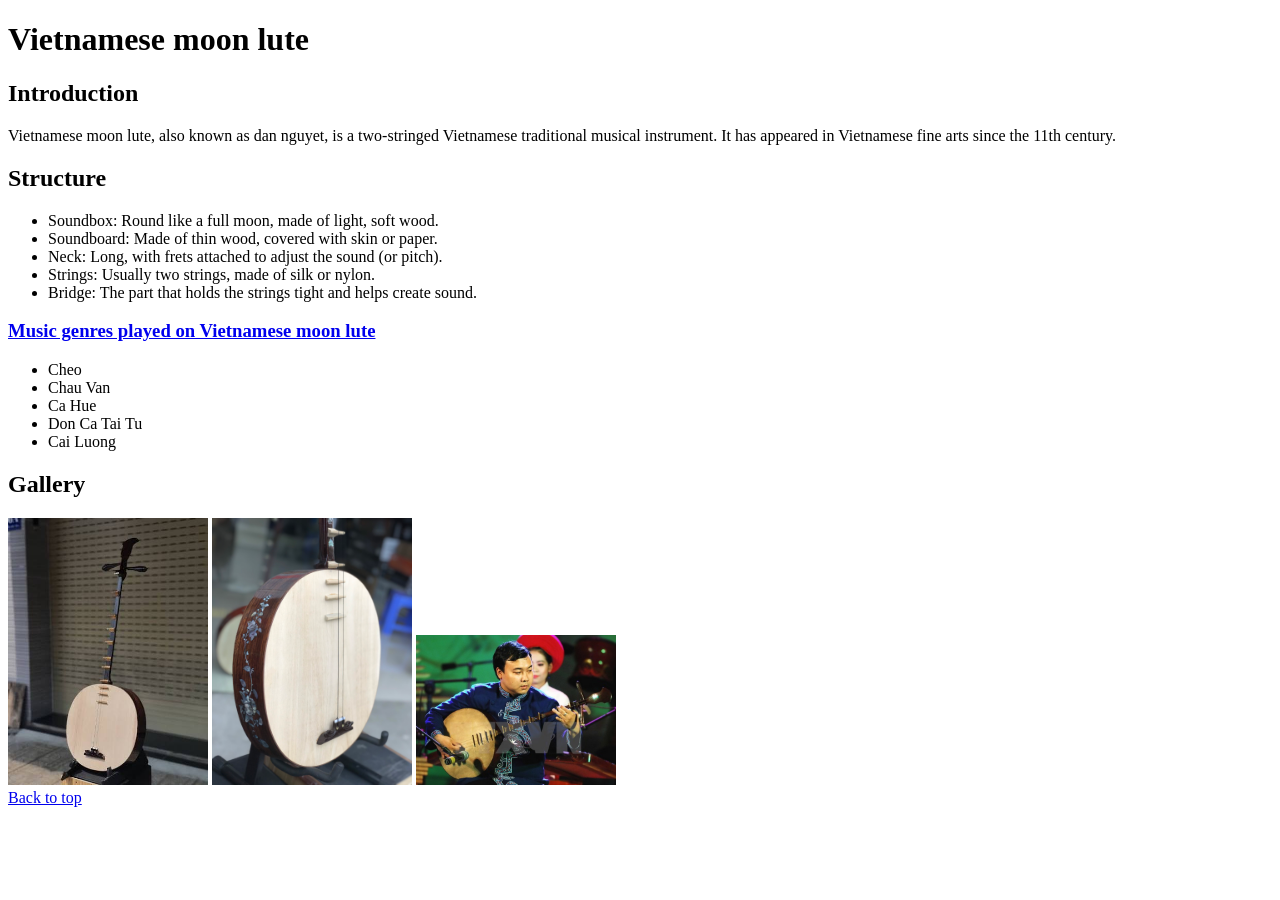
==== index.html @ a7d6f808 "update" ====
<!DOCTYPE html>
<html lang="en">
<head>
    <meta charset="UTF-8">
    <meta name="viewport" content="width=device-width, initial-scale=1.0">
    <title>Vietnamese moon lute</title>
</head>
<body>
    <main>
        <h1 id="main">Vietnamese moon lute</h1>
        <div>
            <h2>Introduction</h2>
            <p>Vietnamese moon lute, also known as dan nguyet, is a two-stringed Vietnamese traditional musical instrument. It has appeared in Vietnamese fine arts since the 11th century.</p>
        </div>
        <div>
            <h2>Structure</h2>
            <ul>
                <li>Soundbox: Round like a full moon, made of light, soft wood.</li>
                <li>Soundboard: Made of thin wood, covered with skin or paper.</li>
                <li>Neck: Long, with frets attached to adjust the sound (or pitch).</li>
                <li>Strings: Usually two strings, made of silk or nylon.</li>
                <li>Bridge: The part that holds the strings tight and helps create sound.</li>
            </ul>

            <a href="https://dingdangvietnam.com/blogs/news/dan-nguy%E1%BB%87t-am-thanh-truy%E1%BB%81n-th%E1%BB%91ng-vi%E1%BB%87t-nam?srsltid=AYCX9vLr1NSXklqoB_54Txg-MhVZ1kEW-kzUD-Si0-4eekY1VU4TtNcy"><h3>Music genres played on Vietnamese moon lute</h3></a>
            <ul>
                <li>Cheo</li>
                <li>Chau Van</li>
                <li>Ca Hue</li>
                <li>Don Ca Tai Tu</li>
                <li>Cai Luong</li>
            </ul>
        </div>

        <div class="gallery">
            <h2>Gallery</h2>
            <img src="images/dannguyet1.jpg" alt="Traditional wooden Dan Nguyet moon lute" width="200">
            <img src="images/dannguyet2.jpg" alt="Close-up of Dan Nguyet frets and strings" width="200">
            <img src="images/dannguyet3.jpg" alt="Musician playing Dan Nguyet in a traditional performance" width="200">
        </div>

        <a href="#main" class="back">Back to top</a>
    </main>
</body>
</html>
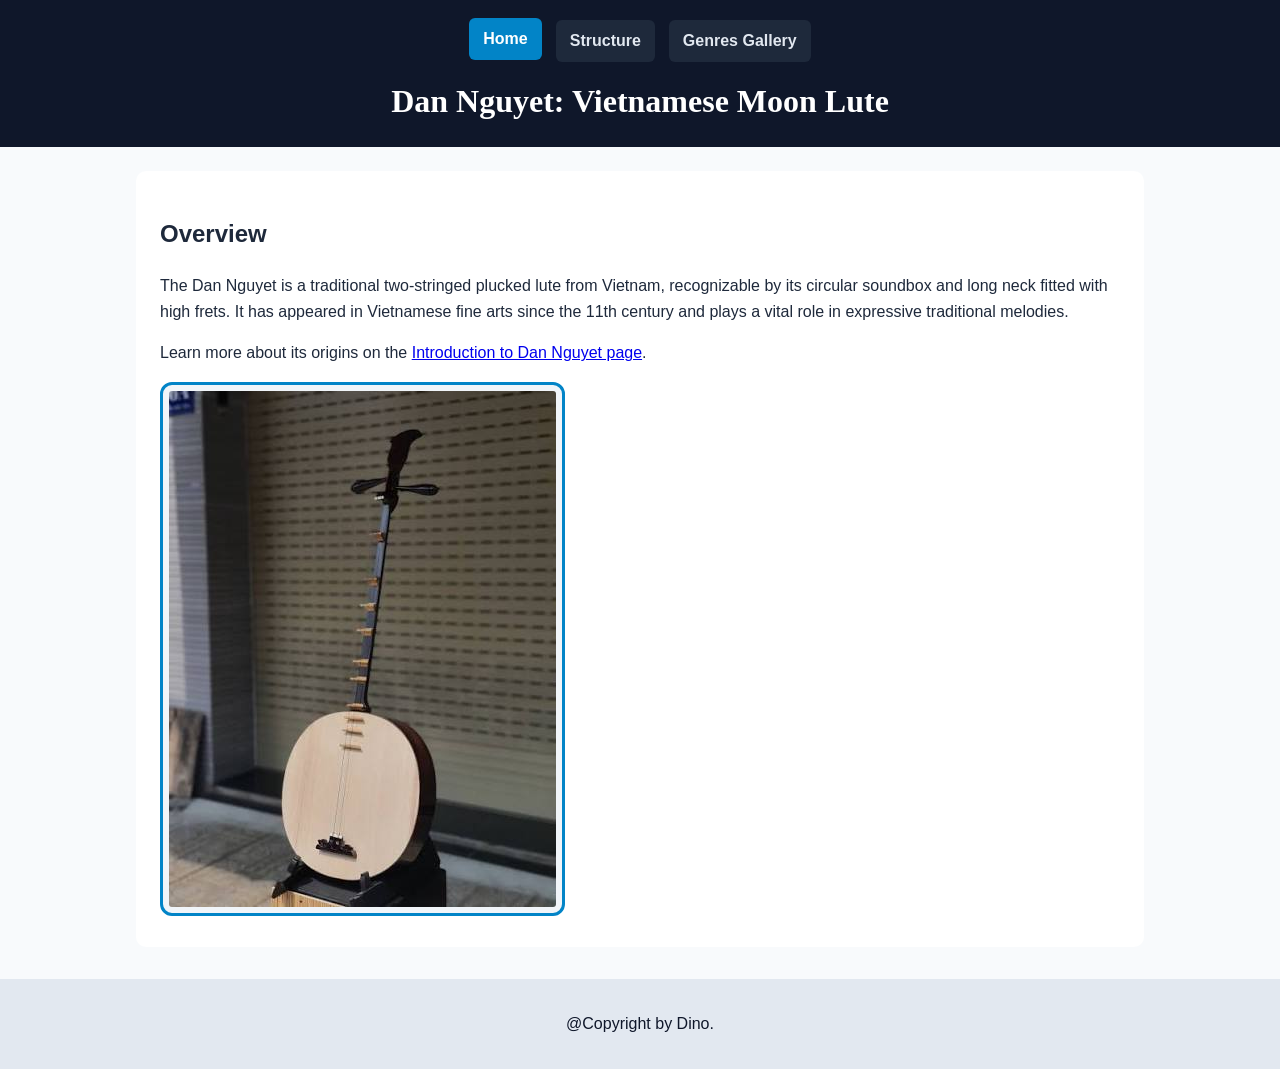
==== commit 9a437901: "project" ====
--- a/index.html
+++ b/index.html
@@ -1,45 +1,46 @@
 <!DOCTYPE html>
 <html lang="en">
+
 <head>
-    <meta charset="UTF-8">
-    <meta name="viewport" content="width=device-width, initial-scale=1.0">
-    <title>Vietnamese moon lute</title>
+  <meta charset="utf-8">
+  <meta name="viewport" content="width=device-width, initial-scale=1.0">
+  <title>Home</title>
+  <link rel="stylesheet" href="css/style.css">
 </head>
+
 <body>
-    <main>
-        <h1 id="main">Vietnamese moon lute</h1>
-        <div>
-            <h2>Introduction</h2>
-            <p>Vietnamese moon lute, also known as dan nguyet, is a two-stringed Vietnamese traditional musical instrument. It has appeared in Vietnamese fine arts since the 11th century.</p>
-        </div>
-        <div>
-            <h2>Structure</h2>
-            <ul>
-                <li>Soundbox: Round like a full moon, made of light, soft wood.</li>
-                <li>Soundboard: Made of thin wood, covered with skin or paper.</li>
-                <li>Neck: Long, with frets attached to adjust the sound (or pitch).</li>
-                <li>Strings: Usually two strings, made of silk or nylon.</li>
-                <li>Bridge: The part that holds the strings tight and helps create sound.</li>
-            </ul>
+  <a href="#main-content" class="skip-link">Skip To Main Content</a>
 
-            <a href="https://dingdangvietnam.com/blogs/news/dan-nguy%E1%BB%87t-am-thanh-truy%E1%BB%81n-th%E1%BB%91ng-vi%E1%BB%87t-nam?srsltid=AYCX9vLr1NSXklqoB_54Txg-MhVZ1kEW-kzUD-Si0-4eekY1VU4TtNcy"><h3>Music genres played on Vietnamese moon lute</h3></a>
-            <ul>
-                <li>Cheo</li>
-                <li>Chau Van</li>
-                <li>Ca Hue</li>
-                <li>Don Ca Tai Tu</li>
-                <li>Cai Luong</li>
-            </ul>
-        </div>
+  <header>
+    <nav aria-label="Primary Navigation">
+      <ul>
+        <li><a href="index.html" class="active">Home</a></li>
+        <li><a href="structure.html">Structure</a></li>
+        <li><a href="genres.html">Genres Gallery</a></li>
+      </ul>
+    </nav>
+    <h1>Dan Nguyet: Vietnamese Moon Lute</h1>
+  </header>
 
-        <div class="gallery">
-            <h2>Gallery</h2>
-            <img src="images/dannguyet1.jpg" alt="Traditional wooden Dan Nguyet moon lute" width="200">
-            <img src="images/dannguyet2.jpg" alt="Close-up of Dan Nguyet frets and strings" width="200">
-            <img src="images/dannguyet3.jpg" alt="Musician playing Dan Nguyet in a traditional performance" width="200">
-        </div>
+  <main id="main-content">
+    <section class="intro-box">
+      <h2>Overview</h2>
+      <p>
+        The Dan Nguyet is a traditional two-stringed plucked lute from Vietnam, recognizable by its circular soundbox
+        and long neck fitted with high frets. It has appeared in Vietnamese fine arts since the 11th century and plays
+        a vital role in expressive traditional melodies.
+      </p>
+      <p>
+        Learn more about its origins on the
+        <a href="https://dingdangvietnam.com/blogs/news/dan-nguy%E1%BB%87t-am-thanh-truy%E1%BB%81n-th%E1%BB%91ng-vi%E1%BB%87t-nam?srsltid=AYCX9vLr1NSXklqoB_54Txg-MhVZ1kEW-kzUD-Si0-4eekY1VU4TtNcy" target="_blank" rel="noopener noreferrer">Introduction to Dan Nguyet page</a>.
+      </p>
+      <img src="images/dannguyet1.jpg" alt="Traditional wooden Dan Nguyet moon lute with circular body and long neck">
+    </section>
+  </main>
 
-        <a href="#main" class="back">Back to top</a>
-    </main>
+  <footer>
+    <p>@Copyright by Dino.</p>
+  </footer>
 </body>
+
 </html>
--- a/css/style.css
+++ b/css/style.css
@@ -0,0 +1,125 @@
+body {
+  font-family: Arial, Helvetica, sans-serif;
+  font-size: 16px;
+  line-height: 1.6;
+  margin: 0;
+  background-color: #f8fafc;
+  color: #1e293b;
+}
+
+.skip-link {
+  position: absolute;
+  top: -100px;
+  left: 16px;
+  background-color: #0f172a;
+  color: #ffffff;
+  padding: 10px 16px;
+  border-radius: 6px;
+  text-decoration: none;
+  font-weight: bold;
+  z-index: 1000;
+  transition: top 0.2s ease;
+}
+
+.skip-link:focus {
+  top: 12px;
+}
+
+header {
+  background-color: #0f172a;
+  color: #ffffff;
+  padding: 20px 16px;
+}
+
+nav {
+  margin-bottom: 14px;
+}
+
+nav ul {
+  display: flex;
+  flex-wrap: wrap;
+  justify-content: center;
+  gap: 14px;
+  list-style-type: none;
+  padding: 0;
+  margin: 0;
+}
+
+nav a {
+  display: inline-block;
+  color: #e2e8f0;
+  text-decoration: none;
+  font-weight: bold;
+  padding: 8px 14px;
+  border-radius: 6px;
+  background-color: #1e293b;
+  transition: background-color 0.25s ease, color 0.25s ease, transform 0.25s ease;
+}
+
+nav a:hover,
+nav a.active {
+  background-color: #0284c7;
+  color: #ffffff;
+  transform: translateY(-2px);
+}
+
+h1 {
+  text-align: center;
+  font-family: Georgia, "Times New Roman", serif;
+  margin: 10px 0 0 0;
+}
+
+main {
+  max-width: 960px;
+  margin: 24px auto;
+  padding: 24px;
+  background-color: #ffffff;
+  border-radius: 10px;
+}
+
+img {
+  max-width: 100%;
+  height: auto;
+  border: 3px solid #0284c7;
+  padding: 6px;
+  border-radius: 12px;
+  background-color: #f1f5f9;
+  transition: transform 0.25s ease, border-color 0.25s ease;
+}
+
+img:hover {
+  transform: translateY(-4px);
+  border-color: #0369a1;
+}
+
+.grid-gallery {
+  display: grid;
+  grid-template-columns: repeat(2, 1fr);
+  gap: 20px;
+  align-items: center;
+  margin-top: 16px;
+}
+
+.flex-gallery {
+  display: flex;
+  flex-wrap: wrap;
+  justify-content: center;
+  gap: 18px;
+  margin-top: 16px;
+}
+
+.flex-gallery img {
+  width: 240px;
+}
+
+.flex-gallery img:nth-child(even) {
+  border-radius: 28px;
+}
+
+footer {
+  text-align: center;
+  background-color: #e2e8f0;
+  color: #0f172a;
+  padding: 16px;
+  margin-top: 32px;
+}
